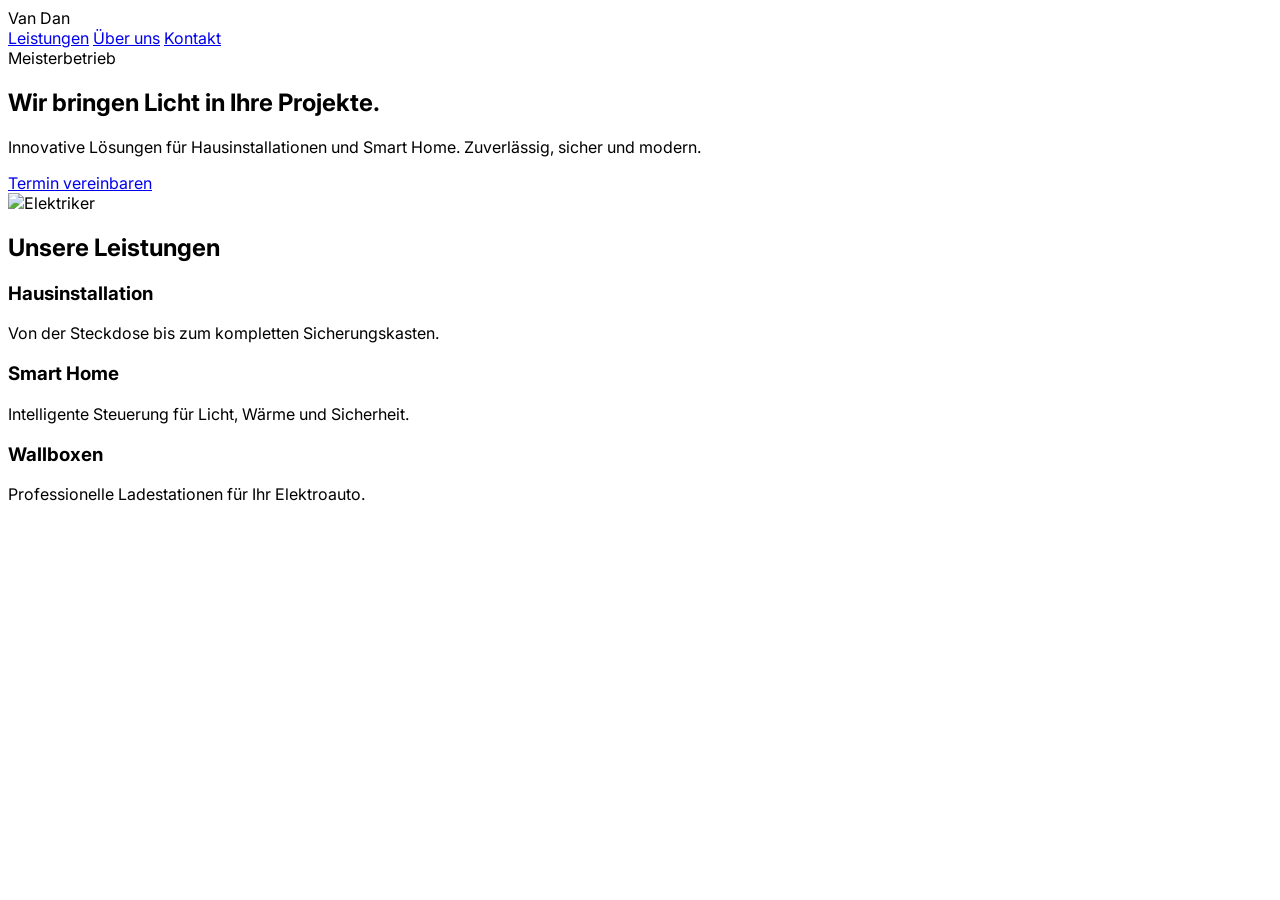
==== elektro/index.html @ a801750a "Create index.html" ====
<!DOCTYPE html>
<html lang="de" class="scroll-smooth">
<head>
    <meta charset="UTF-8">
    <meta name="viewport" content="width=device-width, initial-scale=1.0">
    <title>Elektrobetrieb Van Dan | Moderne Elektrotechnik</title>
    <script src="https://cdn.tailwindcss.com"></script>
    <script src="https://unpkg.com/lucide@latest"></script>
    <style>
        @import url('https://fonts.googleapis.com/css2?family=Inter:wght@300;400;600;700&display=swap');
        body { font-family: 'Inter', sans-serif; }
        .glass-effect { background: rgba(255, 255, 255, 0.8); backdrop-filter: blur(12px); -webkit-backdrop-filter: blur(12px); }
    </style>
</head>
<body class="bg-slate-50 text-slate-900 overflow-x-hidden">

    <!-- Navigation -->
    <nav class="fixed w-full z-50 glass-effect border-b border-slate-200 py-4">
        <div class="max-w-7xl mx-auto px-4 sm:px-6 lg:px-8 flex justify-between items-center">
            <div class="flex items-center gap-2">
                <div class="bg-blue-600 p-2 rounded-lg text-white">
                    <i data-lucide="zap" class="w-6 h-6"></i>
                </div>
                <span class="text-2xl font-bold tracking-tight">Van <span class="text-blue-600">Dan</span></span>
            </div>
            <div class="hidden md:flex space-x-8 items-center">
                <a href="#services" class="text-sm font-medium hover:text-blue-600">Leistungen</a>
                <a href="#about" class="text-sm font-medium hover:text-blue-600">Über uns</a>
                <a href="#contact" class="bg-blue-600 text-white px-5 py-2.5 rounded-full text-sm font-semibold hover:bg-blue-700 shadow-lg shadow-blue-200">Kontakt</a>
            </div>
        </div>
    </nav>

    <!-- Hero -->
    <section class="relative pt-32 pb-20 lg:pt-48 lg:pb-32">
        <div class="max-w-7xl mx-auto px-4 sm:px-6 lg:px-8">
            <div class="grid lg:grid-cols-2 gap-12 items-center">
                <div>
                    <span class="inline-block px-4 py-1.5 mb-6 text-sm font-semibold text-blue-600 bg-blue-50 rounded-full">Meisterbetrieb</span>
                    <h1 class="text-5xl lg:text-7xl font-bold leading-tight mb-6">Wir bringen Licht in Ihre Projekte.</h1>
                    <p class="text-lg text-slate-600 mb-10 max-w-lg">Innovative Lösungen für Hausinstallationen und Smart Home. Zuverlässig, sicher und modern.</p>
                    <div class="flex gap-4">
                        <a href="#contact" class="bg-slate-900 text-white px-8 py-4 rounded-2xl font-bold hover:bg-slate-800 transition-all">Termin vereinbaren</a>
                    </div>
                </div>
                <div class="relative bg-white p-4 rounded-3xl shadow-2xl transform rotate-3">
                    <img src="https://images.unsplash.com/photo-1621905251189-08b45d6a269e?auto=format&fit=crop&q=80&w=800" alt="Elektriker" class="rounded-2xl w-full">
                </div>
            </div>
        </div>
    </section>

    <!-- Services -->
    <section id="services" class="py-24 bg-white">
        <div class="max-w-7xl mx-auto px-4 sm:px-6 lg:px-8 text-center">
            <h2 class="text-3xl lg:text-5xl font-bold mb-16">Unsere Leistungen</h2>
            <div class="grid md:grid-cols-3 gap-8 text-left">
                <div class="p-8 rounded-3xl border border-slate-100 hover:shadow-xl transition-all">
                    <i data-lucide="home" class="text-blue-600 mb-4"></i>
                    <h3 class="text-xl font-bold mb-2">Hausinstallation</h3>
                    <p class="text-slate-500">Von der Steckdose bis zum kompletten Sicherungskasten.</p>
                </div>
                <div class="p-8 rounded-3xl border border-slate-100 hover:shadow-xl transition-all">
                    <i data-lucide="smartphone" class="text-blue-600 mb-4"></i>
                    <h3 class="text-xl font-bold mb-2">Smart Home</h3>
                    <p class="text-slate-500">Intelligente Steuerung für Licht, Wärme und Sicherheit.</p>
                </div>
                <div class="p-8 rounded-3xl border border-slate-100 hover:shadow-xl transition-all">
                    <i data-lucide="car" class="text-blue-600 mb-4"></i>
                    <h3 class="text-xl font-bold mb-2">Wallboxen</h3>
                    <p class="text-slate-500">Professionelle Ladestationen für Ihr Elektroauto.</p>
                </div>
            </div>
        </div>
    </section>

    <script>lucide.createIcons();</script>
</body>
</html>
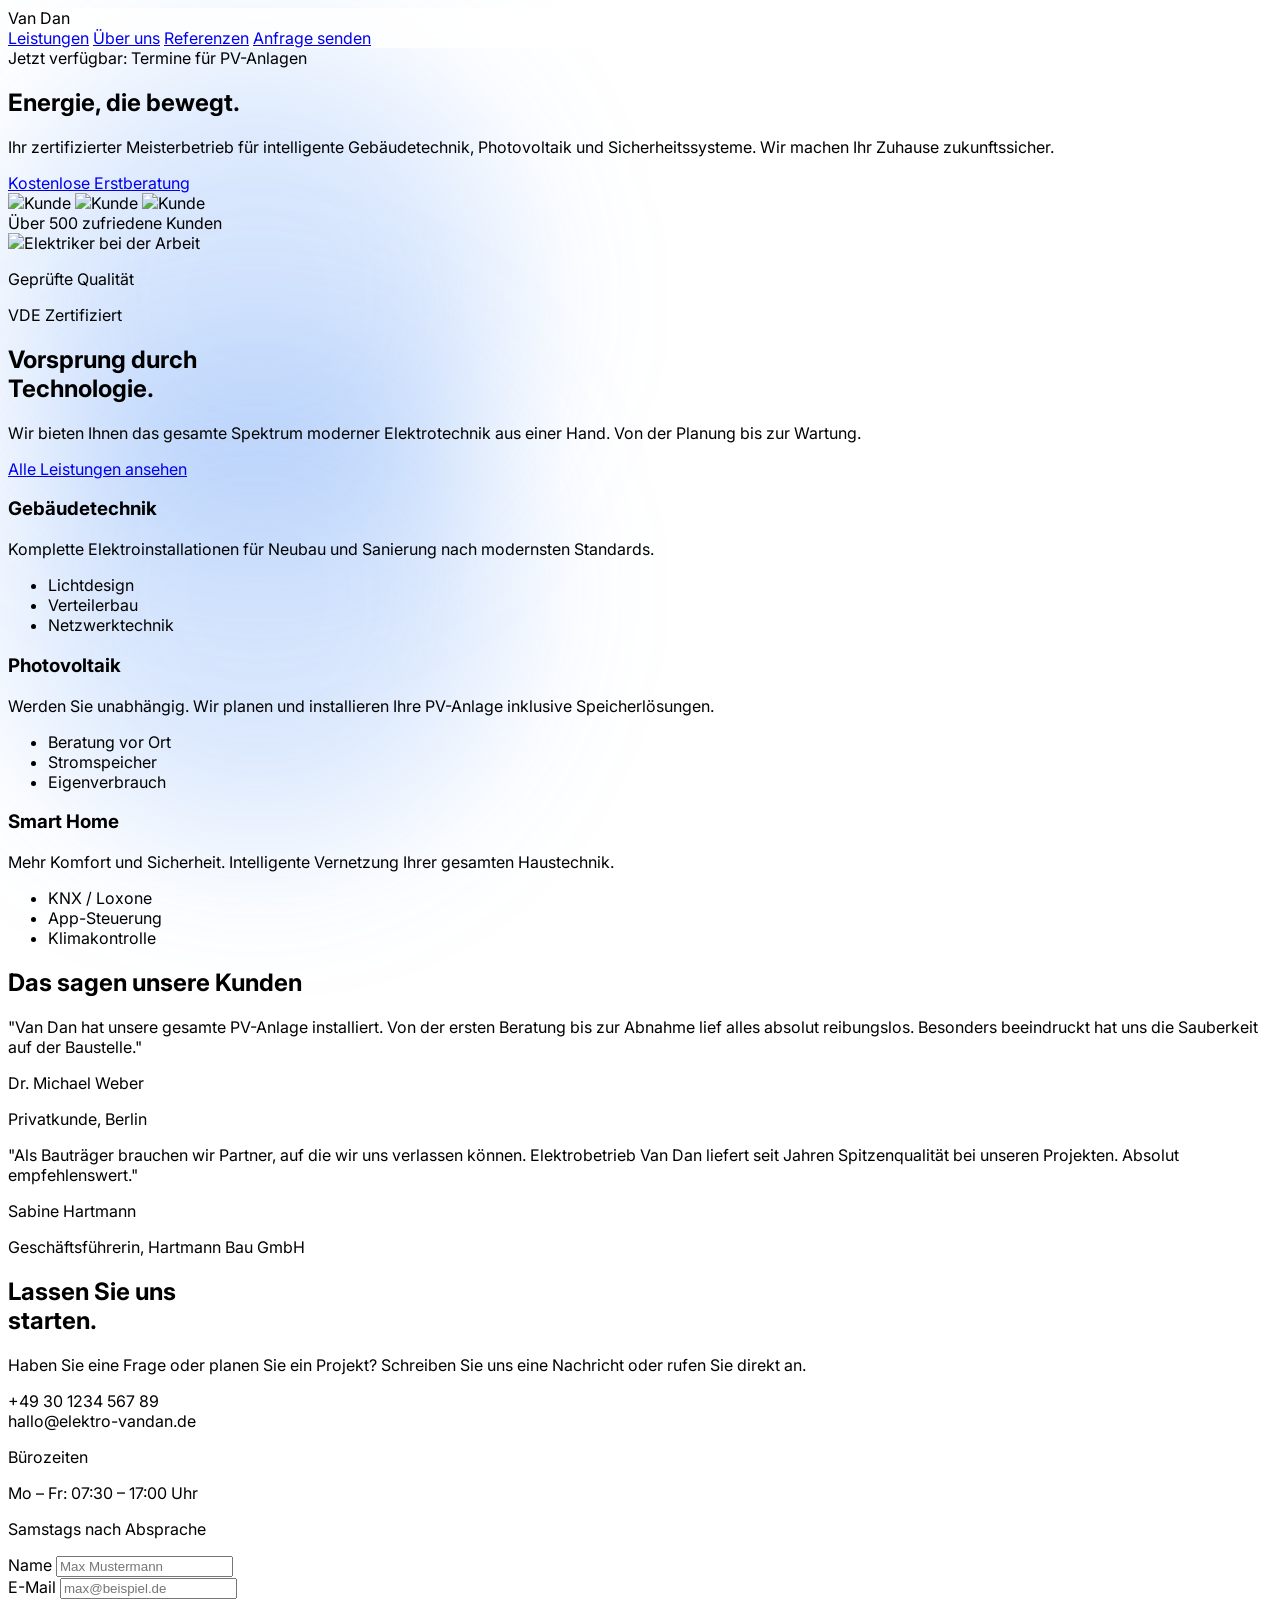
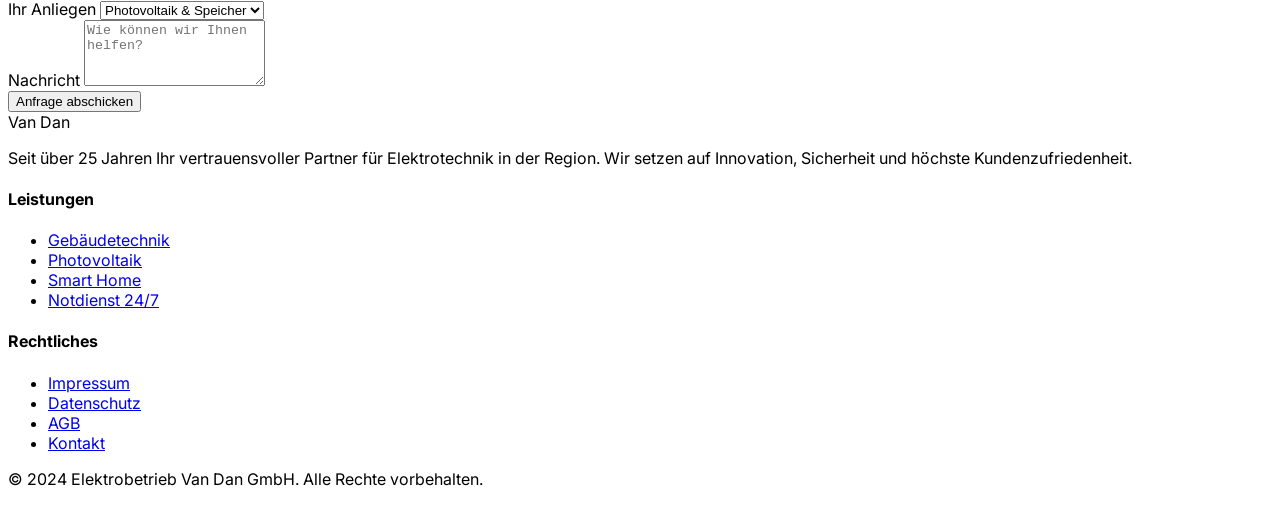
==== commit 9dff0b27: "Update index.html" ====
--- a/elektro/index.html
+++ b/elektro/index.html
@@ -3,13 +3,14 @@
 <head>
     <meta charset="UTF-8">
     <meta name="viewport" content="width=device-width, initial-scale=1.0">
-    <title>Elektrobetrieb Van Dan | Moderne Elektrotechnik</title>
+    <title>Elektrobetrieb Van Dan | Ihr Meisterbetrieb für moderne Elektrotechnik</title>
     <script src="https://cdn.tailwindcss.com"></script>
     <script src="https://unpkg.com/lucide@latest"></script>
     <style>
-        @import url('https://fonts.googleapis.com/css2?family=Inter:wght@300;400;600;700&display=swap');
+        @import url('https://fonts.googleapis.com/css2?family=Inter:wght@300;400;600;700;800&display=swap');
         body { font-family: 'Inter', sans-serif; }
         .glass-effect { background: rgba(255, 255, 255, 0.8); backdrop-filter: blur(12px); -webkit-backdrop-filter: blur(12px); }
+        .blob { position: absolute; width: 500px; height: 500px; background: rgba(59, 130, 246, 0.2); filter: blur(80px); border-radius: 50%; z-index: -1; }
     </style>
 </head>
 <body class="bg-slate-50 text-slate-900 overflow-x-hidden">
@@ -18,62 +19,311 @@
     <nav class="fixed w-full z-50 glass-effect border-b border-slate-200 py-4">
         <div class="max-w-7xl mx-auto px-4 sm:px-6 lg:px-8 flex justify-between items-center">
             <div class="flex items-center gap-2">
+                <a href="../index.html" class="mr-4 p-2 hover:bg-slate-100 rounded-full transition-colors text-slate-500" title="Zurück zum Portal">
+                    <i data-lucide="layout-grid" class="w-5 h-5"></i>
+                </a>
                 <div class="bg-blue-600 p-2 rounded-lg text-white">
                     <i data-lucide="zap" class="w-6 h-6"></i>
                 </div>
                 <span class="text-2xl font-bold tracking-tight">Van <span class="text-blue-600">Dan</span></span>
             </div>
-            <div class="hidden md:flex space-x-8 items-center">
-                <a href="#services" class="text-sm font-medium hover:text-blue-600">Leistungen</a>
-                <a href="#about" class="text-sm font-medium hover:text-blue-600">Über uns</a>
-                <a href="#contact" class="bg-blue-600 text-white px-5 py-2.5 rounded-full text-sm font-semibold hover:bg-blue-700 shadow-lg shadow-blue-200">Kontakt</a>
+            <div class="hidden md:flex space-x-8 items-center text-sm font-semibold uppercase tracking-wider">
+                <a href="#services" class="hover:text-blue-600 transition-colors">Leistungen</a>
+                <a href="#about" class="hover:text-blue-600 transition-colors">Über uns</a>
+                <a href="#testimonials" class="hover:text-blue-600 transition-colors">Referenzen</a>
+                <a href="#contact" class="bg-blue-600 text-white px-6 py-3 rounded-full hover:bg-blue-700 shadow-lg shadow-blue-200 transition-all">Anfrage senden</a>
             </div>
         </div>
     </nav>
 
-    <!-- Hero -->
-    <section class="relative pt-32 pb-20 lg:pt-48 lg:pb-32">
-        <div class="max-w-7xl mx-auto px-4 sm:px-6 lg:px-8">
-            <div class="grid lg:grid-cols-2 gap-12 items-center">
+    <!-- Hero Section -->
+    <section class="relative pt-32 pb-20 lg:pt-56 lg:pb-40">
+        <div class="blob -top-20 -left-20"></div>
+        <div class="max-w-7xl mx-auto px-4 sm:px-6 lg:px-8">
+            <div class="grid lg:grid-cols-2 gap-16 items-center">
+                <div class="z-10">
+                    <div class="inline-flex items-center gap-2 px-4 py-2 rounded-full bg-blue-50 text-blue-700 text-sm font-bold mb-8">
+                        <span class="relative flex h-2 w-2">
+                            <span class="animate-ping absolute inline-flex h-full w-full rounded-full bg-blue-400 opacity-75"></span>
+                            <span class="relative inline-flex rounded-full h-2 w-2 bg-blue-600"></span>
+                        </span>
+                        Jetzt verfügbar: Termine für PV-Anlagen
+                    </div>
+                    <h1 class="text-6xl lg:text-8xl font-extrabold leading-[1.1] mb-8 tracking-tighter">
+                        Energie, die <span class="text-blue-600">bewegt.</span>
+                    </h1>
+                    <p class="text-xl text-slate-600 mb-12 max-w-lg leading-relaxed">
+                        Ihr zertifizierter Meisterbetrieb für intelligente Gebäudetechnik, Photovoltaik und Sicherheitssysteme. Wir machen Ihr Zuhause zukunftssicher.
+                    </p>
+                    <div class="flex flex-wrap gap-5">
+                        <a href="#contact" class="bg-slate-900 text-white px-10 py-5 rounded-2xl font-bold hover:bg-slate-800 transition-all flex items-center gap-2">
+                            Kostenlose Erstberatung <i data-lucide="arrow-right" class="w-5 h-5"></i>
+                        </a>
+                        <div class="flex items-center gap-4 px-4">
+                            <div class="flex -space-x-3">
+                                <img src="https://i.pravatar.cc/100?u=1" class="w-10 h-10 rounded-full border-2 border-white" alt="Kunde">
+                                <img src="https://i.pravatar.cc/100?u=2" class="w-10 h-10 rounded-full border-2 border-white" alt="Kunde">
+                                <img src="https://i.pravatar.cc/100?u=3" class="w-10 h-10 rounded-full border-2 border-white" alt="Kunde">
+                            </div>
+                            <span class="text-sm font-medium text-slate-500">Über 500 zufriedene Kunden</span>
+                        </div>
+                    </div>
+                </div>
+                <div class="relative">
+                    <div class="relative bg-white p-5 rounded-[2.5rem] shadow-2xl z-20">
+                        <img src="https://images.unsplash.com/photo-1621905251189-08b45d6a269e?auto=format&fit=crop&q=80&w=1000" alt="Elektriker bei der Arbeit" class="rounded-[1.5rem] w-full object-cover aspect-[4/5]">
+                        <div class="absolute -bottom-8 -left-8 bg-white p-6 rounded-3xl shadow-xl flex items-center gap-4 border border-slate-100">
+                            <div class="w-12 h-12 bg-green-100 text-green-600 rounded-full flex items-center justify-center">
+                                <i data-lucide="shield-check"></i>
+                            </div>
+                            <div>
+                                <p class="text-xs text-slate-400 font-bold uppercase tracking-wider">Geprüfte Qualität</p>
+                                <p class="font-bold">VDE Zertifiziert</p>
+                            </div>
+                        </div>
+                    </div>
+                    <div class="blob -bottom-20 -right-20 bg-blue-200 opacity-40"></div>
+                </div>
+            </div>
+        </div>
+    </section>
+
+    <!-- Services -->
+    <section id="services" class="py-32 bg-white">
+        <div class="max-w-7xl mx-auto px-4 sm:px-6 lg:px-8">
+            <div class="flex flex-col md:flex-row justify-between items-end mb-20 gap-8">
+                <div class="max-w-2xl">
+                    <h2 class="text-4xl lg:text-6xl font-black mb-6 tracking-tight">Vorsprung durch <br><span class="text-blue-600">Technologie.</span></h2>
+                    <p class="text-lg text-slate-500 leading-relaxed">Wir bieten Ihnen das gesamte Spektrum moderner Elektrotechnik aus einer Hand. Von der Planung bis zur Wartung.</p>
+                </div>
+                <a href="#contact" class="text-blue-600 font-bold flex items-center gap-2 group">
+                    Alle Leistungen ansehen <i data-lucide="chevron-right" class="group-hover:translate-x-1 transition-transform"></i>
+                </a>
+            </div>
+            
+            <div class="grid md:grid-cols-3 gap-8">
+                <div class="group p-10 rounded-[2.5rem] bg-slate-50 border border-slate-100 hover:bg-blue-600 hover:text-white transition-all duration-500">
+                    <div class="w-16 h-16 bg-blue-100 text-blue-600 rounded-2xl flex items-center justify-center mb-8 group-hover:bg-blue-500 group-hover:text-white transition-colors">
+                        <i data-lucide="home" class="w-8 h-8"></i>
+                    </div>
+                    <h3 class="text-2xl font-bold mb-4 tracking-tight">Gebäudetechnik</h3>
+                    <p class="text-slate-500 group-hover:text-blue-50 mb-8 leading-relaxed">Komplette Elektroinstallationen für Neubau und Sanierung nach modernsten Standards.</p>
+                    <ul class="space-y-3 text-sm font-semibold opacity-70">
+                        <li class="flex items-center gap-2"><i data-lucide="check" class="w-4 h-4"></i> Lichtdesign</li>
+                        <li class="flex items-center gap-2"><i data-lucide="check" class="w-4 h-4"></i> Verteilerbau</li>
+                        <li class="flex items-center gap-2"><i data-lucide="check" class="w-4 h-4"></i> Netzwerktechnik</li>
+                    </ul>
+                </div>
+
+                <div class="group p-10 rounded-[2.5rem] bg-slate-50 border border-slate-100 hover:bg-blue-600 hover:text-white transition-all duration-500">
+                    <div class="w-16 h-16 bg-blue-100 text-blue-600 rounded-2xl flex items-center justify-center mb-8 group-hover:bg-blue-500 group-hover:text-white transition-colors">
+                        <i data-lucide="sun" class="w-8 h-8"></i>
+                    </div>
+                    <h3 class="text-2xl font-bold mb-4 tracking-tight">Photovoltaik</h3>
+                    <p class="text-slate-500 group-hover:text-blue-50 mb-8 leading-relaxed">Werden Sie unabhängig. Wir planen und installieren Ihre PV-Anlage inklusive Speicherlösungen.</p>
+                    <ul class="space-y-3 text-sm font-semibold opacity-70">
+                        <li class="flex items-center gap-2"><i data-lucide="check" class="w-4 h-4"></i> Beratung vor Ort</li>
+                        <li class="flex items-center gap-2"><i data-lucide="check" class="w-4 h-4"></i> Stromspeicher</li>
+                        <li class="flex items-center gap-2"><i data-lucide="check" class="w-4 h-4"></i> Eigenverbrauch</li>
+                    </ul>
+                </div>
+
+                <div class="group p-10 rounded-[2.5rem] bg-slate-50 border border-slate-100 hover:bg-blue-600 hover:text-white transition-all duration-500">
+                    <div class="w-16 h-16 bg-blue-100 text-blue-600 rounded-2xl flex items-center justify-center mb-8 group-hover:bg-blue-500 group-hover:text-white transition-colors">
+                        <i data-lucide="cpu" class="w-8 h-8"></i>
+                    </div>
+                    <h3 class="text-2xl font-bold mb-4 tracking-tight">Smart Home</h3>
+                    <p class="text-slate-500 group-hover:text-blue-50 mb-8 leading-relaxed">Mehr Komfort und Sicherheit. Intelligente Vernetzung Ihrer gesamten Haustechnik.</p>
+                    <ul class="space-y-3 text-sm font-semibold opacity-70">
+                        <li class="flex items-center gap-2"><i data-lucide="check" class="w-4 h-4"></i> KNX / Loxone</li>
+                        <li class="flex items-center gap-2"><i data-lucide="check" class="w-4 h-4"></i> App-Steuerung</li>
+                        <li class="flex items-center gap-2"><i data-lucide="check" class="w-4 h-4"></i> Klimakontrolle</li>
+                    </ul>
+                </div>
+            </div>
+        </div>
+    </section>
+
+    <!-- Testimonials -->
+    <section id="testimonials" class="py-32 bg-slate-900 text-white">
+        <div class="max-w-7xl mx-auto px-4 sm:px-6 lg:px-8">
+            <div class="text-center mb-20">
+                <h2 class="text-4xl lg:text-5xl font-black mb-6">Das sagen unsere Kunden</h2>
+                <div class="w-24 h-1.5 bg-blue-600 mx-auto rounded-full"></div>
+            </div>
+            
+            <div class="grid md:grid-cols-2 gap-12">
+                <div class="bg-slate-800 p-12 rounded-[3rem] relative">
+                    <i data-lucide="quote" class="absolute top-8 right-12 w-16 h-16 text-slate-700"></i>
+                    <div class="flex gap-1 text-yellow-400 mb-6">
+                        <i data-lucide="star" class="fill-current w-5 h-5"></i>
+                        <i data-lucide="star" class="fill-current w-5 h-5"></i>
+                        <i data-lucide="star" class="fill-current w-5 h-5"></i>
+                        <i data-lucide="star" class="fill-current w-5 h-5"></i>
+                        <i data-lucide="star" class="fill-current w-5 h-5"></i>
+                    </div>
+                    <p class="text-xl italic text-slate-300 mb-10 leading-relaxed">
+                        "Van Dan hat unsere gesamte PV-Anlage installiert. Von der ersten Beratung bis zur Abnahme lief alles absolut reibungslos. Besonders beeindruckt hat uns die Sauberkeit auf der Baustelle."
+                    </p>
+                    <div class="flex items-center gap-4">
+                        <div class="w-14 h-14 bg-slate-600 rounded-full"></div>
+                        <div>
+                            <p class="font-bold text-lg">Dr. Michael Weber</p>
+                            <p class="text-slate-500 text-sm">Privatkunde, Berlin</p>
+                        </div>
+                    </div>
+                </div>
+
+                <div class="bg-slate-800 p-12 rounded-[3rem] relative">
+                    <i data-lucide="quote" class="absolute top-8 right-12 w-16 h-16 text-slate-700"></i>
+                    <div class="flex gap-1 text-yellow-400 mb-6">
+                        <i data-lucide="star" class="fill-current w-5 h-5"></i>
+                        <i data-lucide="star" class="fill-current w-5 h-5"></i>
+                        <i data-lucide="star" class="fill-current w-5 h-5"></i>
+                        <i data-lucide="star" class="fill-current w-5 h-5"></i>
+                        <i data-lucide="star" class="fill-current w-5 h-5"></i>
+                    </div>
+                    <p class="text-xl italic text-slate-300 mb-10 leading-relaxed">
+                        "Als Bauträger brauchen wir Partner, auf die wir uns verlassen können. Elektrobetrieb Van Dan liefert seit Jahren Spitzenqualität bei unseren Projekten. Absolut empfehlenswert."
+                    </p>
+                    <div class="flex items-center gap-4">
+                        <div class="w-14 h-14 bg-slate-600 rounded-full"></div>
+                        <div>
+                            <p class="font-bold text-lg">Sabine Hartmann</p>
+                            <p class="text-slate-500 text-sm">Geschäftsführerin, Hartmann Bau GmbH</p>
+                        </div>
+                    </div>
+                </div>
+            </div>
+        </div>
+    </section>
+
+    <!-- Contact Section -->
+    <section id="contact" class="py-32 bg-slate-50">
+        <div class="max-w-7xl mx-auto px-4 sm:px-6 lg:px-8">
+            <div class="bg-white rounded-[4rem] shadow-2xl overflow-hidden grid lg:grid-cols-5 border border-slate-100">
+                <div class="lg:col-span-2 bg-blue-600 p-16 text-white flex flex-col justify-between">
+                    <div>
+                        <h2 class="text-4xl font-black mb-6">Lassen Sie uns <br>starten.</h2>
+                        <p class="text-blue-100 mb-12 text-lg">Haben Sie eine Frage oder planen Sie ein Projekt? Schreiben Sie uns eine Nachricht oder rufen Sie direkt an.</p>
+                        
+                        <div class="space-y-8">
+                            <div class="flex items-center gap-6">
+                                <div class="w-12 h-12 bg-blue-500 rounded-2xl flex items-center justify-center">
+                                    <i data-lucide="phone" class="w-6 h-6"></i>
+                                </div>
+                                <span class="text-xl font-bold">+49 30 1234 567 89</span>
+                            </div>
+                            <div class="flex items-center gap-6">
+                                <div class="w-12 h-12 bg-blue-500 rounded-2xl flex items-center justify-center">
+                                    <i data-lucide="mail" class="w-6 h-6"></i>
+                                </div>
+                                <span class="text-xl font-bold">hallo@elektro-vandan.de</span>
+                            </div>
+                        </div>
+                    </div>
+                    
+                    <div class="pt-12 border-t border-blue-500">
+                        <p class="text-sm font-bold uppercase tracking-widest opacity-60 mb-4 text-blue-200">Bürozeiten</p>
+                        <p class="font-bold">Mo – Fr: 07:30 – 17:00 Uhr</p>
+                        <p class="text-sm opacity-60">Samstags nach Absprache</p>
+                    </div>
+                </div>
+                
+                <div class="lg:col-span-3 p-16">
+                    <form class="grid md:grid-cols-2 gap-8">
+                        <div class="space-y-3">
+                            <label class="text-sm font-black text-slate-400 uppercase tracking-widest">Name</label>
+                            <input type="text" placeholder="Max Mustermann" class="w-full bg-slate-50 border-none px-6 py-4 rounded-2xl focus:ring-2 focus:ring-blue-600 transition-all outline-none">
+                        </div>
+                        <div class="space-y-3">
+                            <label class="text-sm font-black text-slate-400 uppercase tracking-widest">E-Mail</label>
+                            <input type="email" placeholder="max@beispiel.de" class="w-full bg-slate-50 border-none px-6 py-4 rounded-2xl focus:ring-2 focus:ring-blue-600 transition-all outline-none">
+                        </div>
+                        <div class="md:col-span-2 space-y-3">
+                            <label class="text-sm font-black text-slate-400 uppercase tracking-widest">Ihr Anliegen</label>
+                            <select class="w-full bg-slate-50 border-none px-6 py-4 rounded-2xl focus:ring-2 focus:ring-blue-600 transition-all outline-none">
+                                <option>Photovoltaik & Speicher</option>
+                                <option>Hausinstallation</option>
+                                <option>Smart Home Planung</option>
+                                <option>Reparatur & Wartung</option>
+                                <option>Sonstiges</option>
+                            </select>
+                        </div>
+                        <div class="md:col-span-2 space-y-3">
+                            <label class="text-sm font-black text-slate-400 uppercase tracking-widest">Nachricht</label>
+                            <textarea rows="4" placeholder="Wie können wir Ihnen helfen?" class="w-full bg-slate-50 border-none px-6 py-6 rounded-3xl focus:ring-2 focus:ring-blue-600 transition-all outline-none"></textarea>
+                        </div>
+                        <div class="md:col-span-2">
+                            <button type="submit" class="w-full bg-blue-600 text-white py-5 rounded-2xl font-black text-xl hover:bg-blue-700 shadow-xl shadow-blue-100 transition-all">
+                                Anfrage abschicken
+                            </button>
+                        </div>
+                    </form>
+                </div>
+            </div>
+        </div>
+    </section>
+
+    <!-- Footer -->
+    <footer class="bg-slate-900 text-white py-20">
+        <div class="max-w-7xl mx-auto px-4 sm:px-6 lg:px-8">
+            <div class="grid md:grid-cols-4 gap-12 mb-16">
+                <div class="col-span-2">
+                    <div class="flex items-center gap-2 mb-8">
+                        <div class="bg-blue-600 p-2 rounded-lg text-white">
+                            <i data-lucide="zap" class="w-6 h-6"></i>
+                        </div>
+                        <span class="text-3xl font-black tracking-tight">Van <span class="text-blue-600">Dan</span></span>
+                    </div>
+                    <p class="text-slate-400 max-w-sm leading-relaxed">
+                        Seit über 25 Jahren Ihr vertrauensvoller Partner für Elektrotechnik in der Region. Wir setzen auf Innovation, Sicherheit und höchste Kundenzufriedenheit.
+                    </p>
+                </div>
                 <div>
-                    <span class="inline-block px-4 py-1.5 mb-6 text-sm font-semibold text-blue-600 bg-blue-50 rounded-full">Meisterbetrieb</span>
-                    <h1 class="text-5xl lg:text-7xl font-bold leading-tight mb-6">Wir bringen Licht in Ihre Projekte.</h1>
-                    <p class="text-lg text-slate-600 mb-10 max-w-lg">Innovative Lösungen für Hausinstallationen und Smart Home. Zuverlässig, sicher und modern.</p>
-                    <div class="flex gap-4">
-                        <a href="#contact" class="bg-slate-900 text-white px-8 py-4 rounded-2xl font-bold hover:bg-slate-800 transition-all">Termin vereinbaren</a>
-                    </div>
-                </div>
-                <div class="relative bg-white p-4 rounded-3xl shadow-2xl transform rotate-3">
-                    <img src="https://images.unsplash.com/photo-1621905251189-08b45d6a269e?auto=format&fit=crop&q=80&w=800" alt="Elektriker" class="rounded-2xl w-full">
-                </div>
-            </div>
-        </div>
-    </section>
-
-    <!-- Services -->
-    <section id="services" class="py-24 bg-white">
-        <div class="max-w-7xl mx-auto px-4 sm:px-6 lg:px-8 text-center">
-            <h2 class="text-3xl lg:text-5xl font-bold mb-16">Unsere Leistungen</h2>
-            <div class="grid md:grid-cols-3 gap-8 text-left">
-                <div class="p-8 rounded-3xl border border-slate-100 hover:shadow-xl transition-all">
-                    <i data-lucide="home" class="text-blue-600 mb-4"></i>
-                    <h3 class="text-xl font-bold mb-2">Hausinstallation</h3>
-                    <p class="text-slate-500">Von der Steckdose bis zum kompletten Sicherungskasten.</p>
-                </div>
-                <div class="p-8 rounded-3xl border border-slate-100 hover:shadow-xl transition-all">
-                    <i data-lucide="smartphone" class="text-blue-600 mb-4"></i>
-                    <h3 class="text-xl font-bold mb-2">Smart Home</h3>
-                    <p class="text-slate-500">Intelligente Steuerung für Licht, Wärme und Sicherheit.</p>
-                </div>
-                <div class="p-8 rounded-3xl border border-slate-100 hover:shadow-xl transition-all">
-                    <i data-lucide="car" class="text-blue-600 mb-4"></i>
-                    <h3 class="text-xl font-bold mb-2">Wallboxen</h3>
-                    <p class="text-slate-500">Professionelle Ladestationen für Ihr Elektroauto.</p>
-                </div>
-            </div>
-        </div>
-    </section>
-
-    <script>lucide.createIcons();</script>
+                    <h4 class="font-bold text-lg mb-8 tracking-tight">Leistungen</h4>
+                    <ul class="space-y-4 text-slate-400 font-medium text-sm">
+                        <li><a href="#" class="hover:text-blue-500 transition-colors">Gebäudetechnik</a></li>
+                        <li><a href="#" class="hover:text-blue-500 transition-colors">Photovoltaik</a></li>
+                        <li><a href="#" class="hover:text-blue-500 transition-colors">Smart Home</a></li>
+                        <li><a href="#" class="hover:text-blue-500 transition-colors">Notdienst 24/7</a></li>
+                    </ul>
+                </div>
+                <div>
+                    <h4 class="font-bold text-lg mb-8 tracking-tight">Rechtliches</h4>
+                    <ul class="space-y-4 text-slate-400 font-medium text-sm">
+                        <li><a href="#" class="hover:text-blue-500 transition-colors">Impressum</a></li>
+                        <li><a href="#" class="hover:text-blue-500 transition-colors">Datenschutz</a></li>
+                        <li><a href="#" class="hover:text-blue-500 transition-colors">AGB</a></li>
+                        <li><a href="#" class="hover:text-blue-500 transition-colors">Kontakt</a></li>
+                    </ul>
+                </div>
+            </div>
+            <div class="pt-12 border-t border-slate-800 flex flex-col md:flex-row justify-between items-center gap-8 text-slate-500 text-sm">
+                <p>&copy; 2024 Elektrobetrieb Van Dan GmbH. Alle Rechte vorbehalten.</p>
+                <div class="flex gap-6">
+                    <a href="#" class="hover:text-white transition-colors"><i data-lucide="instagram"></i></a>
+                    <a href="#" class="hover:text-white transition-colors"><i data-lucide="facebook"></i></a>
+                    <a href="#" class="hover:text-white transition-colors"><i data-lucide="linkedin"></i></a>
+                </div>
+            </div>
+        </div>
+    </footer>
+
+    <script>
+        lucide.createIcons();
+        
+        // Navigation Scroll Effect
+        window.addEventListener('scroll', () => {
+            const nav = document.querySelector('nav');
+            if (window.scrollY > 20) {
+                nav.classList.add('shadow-xl', 'py-3');
+                nav.classList.remove('py-4');
+            } else {
+                nav.classList.remove('shadow-xl', 'py-3');
+                nav.classList.add('py-4');
+            }
+        });
+    </script>
 </body>
 </html>
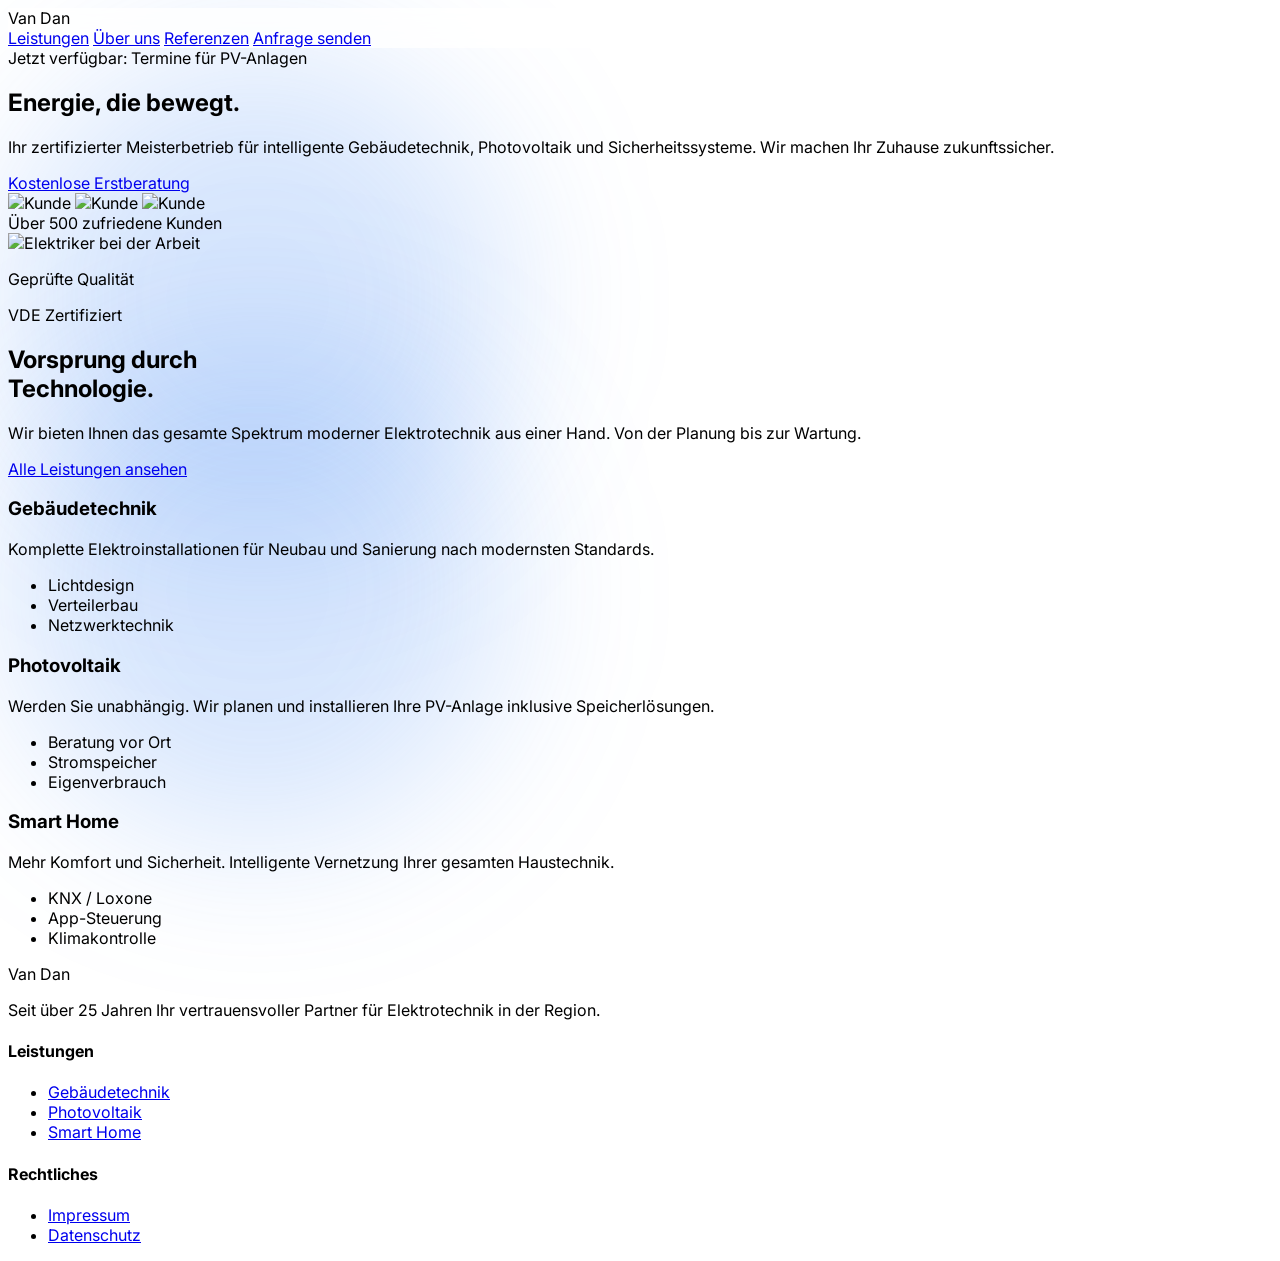
==== commit e0809f3e: "Update index.html" ====
--- a/elektro/index.html
+++ b/elektro/index.html
@@ -25,9 +25,9 @@
                 <div class="bg-blue-600 p-2 rounded-lg text-white">
                     <i data-lucide="zap" class="w-6 h-6"></i>
                 </div>
-                <span class="text-2xl font-bold tracking-tight">Van <span class="text-blue-600">Dan</span></span>
-            </div>
-            <div class="hidden md:flex space-x-8 items-center text-sm font-semibold uppercase tracking-wider">
+                <span class="text-2xl font-bold tracking-tight text-slate-800">Van <span class="text-blue-600">Dan</span></span>
+            </div>
+            <div class="hidden md:flex space-x-8 items-center text-sm font-semibold uppercase tracking-wider text-slate-600">
                 <a href="#services" class="hover:text-blue-600 transition-colors">Leistungen</a>
                 <a href="#about" class="hover:text-blue-600 transition-colors">Über uns</a>
                 <a href="#testimonials" class="hover:text-blue-600 transition-colors">Referenzen</a>
@@ -49,14 +49,14 @@
                         </span>
                         Jetzt verfügbar: Termine für PV-Anlagen
                     </div>
-                    <h1 class="text-6xl lg:text-8xl font-extrabold leading-[1.1] mb-8 tracking-tighter">
+                    <h1 class="text-6xl lg:text-8xl font-extrabold leading-[1.1] mb-8 tracking-tighter text-slate-900">
                         Energie, die <span class="text-blue-600">bewegt.</span>
                     </h1>
                     <p class="text-xl text-slate-600 mb-12 max-w-lg leading-relaxed">
                         Ihr zertifizierter Meisterbetrieb für intelligente Gebäudetechnik, Photovoltaik und Sicherheitssysteme. Wir machen Ihr Zuhause zukunftssicher.
                     </p>
                     <div class="flex flex-wrap gap-5">
-                        <a href="#contact" class="bg-slate-900 text-white px-10 py-5 rounded-2xl font-bold hover:bg-slate-800 transition-all flex items-center gap-2">
+                        <a href="#contact" class="bg-slate-900 text-white px-10 py-5 rounded-2xl font-bold hover:bg-slate-800 transition-all flex items-center gap-2 shadow-xl shadow-slate-200">
                             Kostenlose Erstberatung <i data-lucide="arrow-right" class="w-5 h-5"></i>
                         </a>
                         <div class="flex items-center gap-4 px-4">
@@ -78,7 +78,7 @@
                             </div>
                             <div>
                                 <p class="text-xs text-slate-400 font-bold uppercase tracking-wider">Geprüfte Qualität</p>
-                                <p class="font-bold">VDE Zertifiziert</p>
+                                <p class="font-bold text-slate-900">VDE Zertifiziert</p>
                             </div>
                         </div>
                     </div>
@@ -88,10 +88,10 @@
         </div>
     </section>
 
-    <!-- Services -->
+    <!-- Leistungen -->
     <section id="services" class="py-32 bg-white">
         <div class="max-w-7xl mx-auto px-4 sm:px-6 lg:px-8">
-            <div class="flex flex-col md:flex-row justify-between items-end mb-20 gap-8">
+            <div class="flex flex-col md:flex-row justify-between items-end mb-20 gap-8 text-slate-900">
                 <div class="max-w-2xl">
                     <h2 class="text-4xl lg:text-6xl font-black mb-6 tracking-tight">Vorsprung durch <br><span class="text-blue-600">Technologie.</span></h2>
                     <p class="text-lg text-slate-500 leading-relaxed">Wir bieten Ihnen das gesamte Spektrum moderner Elektrotechnik aus einer Hand. Von der Planung bis zur Wartung.</p>
@@ -144,167 +144,35 @@
         </div>
     </section>
 
-    <!-- Testimonials -->
-    <section id="testimonials" class="py-32 bg-slate-900 text-white">
-        <div class="max-w-7xl mx-auto px-4 sm:px-6 lg:px-8">
-            <div class="text-center mb-20">
-                <h2 class="text-4xl lg:text-5xl font-black mb-6">Das sagen unsere Kunden</h2>
-                <div class="w-24 h-1.5 bg-blue-600 mx-auto rounded-full"></div>
-            </div>
-            
-            <div class="grid md:grid-cols-2 gap-12">
-                <div class="bg-slate-800 p-12 rounded-[3rem] relative">
-                    <i data-lucide="quote" class="absolute top-8 right-12 w-16 h-16 text-slate-700"></i>
-                    <div class="flex gap-1 text-yellow-400 mb-6">
-                        <i data-lucide="star" class="fill-current w-5 h-5"></i>
-                        <i data-lucide="star" class="fill-current w-5 h-5"></i>
-                        <i data-lucide="star" class="fill-current w-5 h-5"></i>
-                        <i data-lucide="star" class="fill-current w-5 h-5"></i>
-                        <i data-lucide="star" class="fill-current w-5 h-5"></i>
-                    </div>
-                    <p class="text-xl italic text-slate-300 mb-10 leading-relaxed">
-                        "Van Dan hat unsere gesamte PV-Anlage installiert. Von der ersten Beratung bis zur Abnahme lief alles absolut reibungslos. Besonders beeindruckt hat uns die Sauberkeit auf der Baustelle."
-                    </p>
-                    <div class="flex items-center gap-4">
-                        <div class="w-14 h-14 bg-slate-600 rounded-full"></div>
-                        <div>
-                            <p class="font-bold text-lg">Dr. Michael Weber</p>
-                            <p class="text-slate-500 text-sm">Privatkunde, Berlin</p>
-                        </div>
-                    </div>
-                </div>
-
-                <div class="bg-slate-800 p-12 rounded-[3rem] relative">
-                    <i data-lucide="quote" class="absolute top-8 right-12 w-16 h-16 text-slate-700"></i>
-                    <div class="flex gap-1 text-yellow-400 mb-6">
-                        <i data-lucide="star" class="fill-current w-5 h-5"></i>
-                        <i data-lucide="star" class="fill-current w-5 h-5"></i>
-                        <i data-lucide="star" class="fill-current w-5 h-5"></i>
-                        <i data-lucide="star" class="fill-current w-5 h-5"></i>
-                        <i data-lucide="star" class="fill-current w-5 h-5"></i>
-                    </div>
-                    <p class="text-xl italic text-slate-300 mb-10 leading-relaxed">
-                        "Als Bauträger brauchen wir Partner, auf die wir uns verlassen können. Elektrobetrieb Van Dan liefert seit Jahren Spitzenqualität bei unseren Projekten. Absolut empfehlenswert."
-                    </p>
-                    <div class="flex items-center gap-4">
-                        <div class="w-14 h-14 bg-slate-600 rounded-full"></div>
-                        <div>
-                            <p class="font-bold text-lg">Sabine Hartmann</p>
-                            <p class="text-slate-500 text-sm">Geschäftsführerin, Hartmann Bau GmbH</p>
-                        </div>
-                    </div>
-                </div>
-            </div>
-        </div>
-    </section>
-
-    <!-- Contact Section -->
-    <section id="contact" class="py-32 bg-slate-50">
-        <div class="max-w-7xl mx-auto px-4 sm:px-6 lg:px-8">
-            <div class="bg-white rounded-[4rem] shadow-2xl overflow-hidden grid lg:grid-cols-5 border border-slate-100">
-                <div class="lg:col-span-2 bg-blue-600 p-16 text-white flex flex-col justify-between">
-                    <div>
-                        <h2 class="text-4xl font-black mb-6">Lassen Sie uns <br>starten.</h2>
-                        <p class="text-blue-100 mb-12 text-lg">Haben Sie eine Frage oder planen Sie ein Projekt? Schreiben Sie uns eine Nachricht oder rufen Sie direkt an.</p>
-                        
-                        <div class="space-y-8">
-                            <div class="flex items-center gap-6">
-                                <div class="w-12 h-12 bg-blue-500 rounded-2xl flex items-center justify-center">
-                                    <i data-lucide="phone" class="w-6 h-6"></i>
-                                </div>
-                                <span class="text-xl font-bold">+49 30 1234 567 89</span>
-                            </div>
-                            <div class="flex items-center gap-6">
-                                <div class="w-12 h-12 bg-blue-500 rounded-2xl flex items-center justify-center">
-                                    <i data-lucide="mail" class="w-6 h-6"></i>
-                                </div>
-                                <span class="text-xl font-bold">hallo@elektro-vandan.de</span>
-                            </div>
-                        </div>
-                    </div>
-                    
-                    <div class="pt-12 border-t border-blue-500">
-                        <p class="text-sm font-bold uppercase tracking-widest opacity-60 mb-4 text-blue-200">Bürozeiten</p>
-                        <p class="font-bold">Mo – Fr: 07:30 – 17:00 Uhr</p>
-                        <p class="text-sm opacity-60">Samstags nach Absprache</p>
-                    </div>
-                </div>
-                
-                <div class="lg:col-span-3 p-16">
-                    <form class="grid md:grid-cols-2 gap-8">
-                        <div class="space-y-3">
-                            <label class="text-sm font-black text-slate-400 uppercase tracking-widest">Name</label>
-                            <input type="text" placeholder="Max Mustermann" class="w-full bg-slate-50 border-none px-6 py-4 rounded-2xl focus:ring-2 focus:ring-blue-600 transition-all outline-none">
-                        </div>
-                        <div class="space-y-3">
-                            <label class="text-sm font-black text-slate-400 uppercase tracking-widest">E-Mail</label>
-                            <input type="email" placeholder="max@beispiel.de" class="w-full bg-slate-50 border-none px-6 py-4 rounded-2xl focus:ring-2 focus:ring-blue-600 transition-all outline-none">
-                        </div>
-                        <div class="md:col-span-2 space-y-3">
-                            <label class="text-sm font-black text-slate-400 uppercase tracking-widest">Ihr Anliegen</label>
-                            <select class="w-full bg-slate-50 border-none px-6 py-4 rounded-2xl focus:ring-2 focus:ring-blue-600 transition-all outline-none">
-                                <option>Photovoltaik & Speicher</option>
-                                <option>Hausinstallation</option>
-                                <option>Smart Home Planung</option>
-                                <option>Reparatur & Wartung</option>
-                                <option>Sonstiges</option>
-                            </select>
-                        </div>
-                        <div class="md:col-span-2 space-y-3">
-                            <label class="text-sm font-black text-slate-400 uppercase tracking-widest">Nachricht</label>
-                            <textarea rows="4" placeholder="Wie können wir Ihnen helfen?" class="w-full bg-slate-50 border-none px-6 py-6 rounded-3xl focus:ring-2 focus:ring-blue-600 transition-all outline-none"></textarea>
-                        </div>
-                        <div class="md:col-span-2">
-                            <button type="submit" class="w-full bg-blue-600 text-white py-5 rounded-2xl font-black text-xl hover:bg-blue-700 shadow-xl shadow-blue-100 transition-all">
-                                Anfrage abschicken
-                            </button>
-                        </div>
-                    </form>
-                </div>
-            </div>
-        </div>
-    </section>
-
     <!-- Footer -->
     <footer class="bg-slate-900 text-white py-20">
-        <div class="max-w-7xl mx-auto px-4 sm:px-6 lg:px-8">
+        <div class="max-w-7xl mx-auto px-4 sm:px-6 lg:px-8 text-center md:text-left">
             <div class="grid md:grid-cols-4 gap-12 mb-16">
                 <div class="col-span-2">
-                    <div class="flex items-center gap-2 mb-8">
-                        <div class="bg-blue-600 p-2 rounded-lg text-white">
+                    <div class="flex items-center justify-center md:justify-start gap-2 mb-8 text-white">
+                        <div class="bg-blue-600 p-2 rounded-lg">
                             <i data-lucide="zap" class="w-6 h-6"></i>
                         </div>
                         <span class="text-3xl font-black tracking-tight">Van <span class="text-blue-600">Dan</span></span>
                     </div>
-                    <p class="text-slate-400 max-w-sm leading-relaxed">
-                        Seit über 25 Jahren Ihr vertrauensvoller Partner für Elektrotechnik in der Region. Wir setzen auf Innovation, Sicherheit und höchste Kundenzufriedenheit.
+                    <p class="text-slate-400 max-w-sm mx-auto md:mx-0 leading-relaxed">
+                        Seit über 25 Jahren Ihr vertrauensvoller Partner für Elektrotechnik in der Region.
                     </p>
                 </div>
                 <div>
-                    <h4 class="font-bold text-lg mb-8 tracking-tight">Leistungen</h4>
+                    <h4 class="font-bold text-lg mb-8 tracking-tight text-white">Leistungen</h4>
                     <ul class="space-y-4 text-slate-400 font-medium text-sm">
                         <li><a href="#" class="hover:text-blue-500 transition-colors">Gebäudetechnik</a></li>
                         <li><a href="#" class="hover:text-blue-500 transition-colors">Photovoltaik</a></li>
                         <li><a href="#" class="hover:text-blue-500 transition-colors">Smart Home</a></li>
-                        <li><a href="#" class="hover:text-blue-500 transition-colors">Notdienst 24/7</a></li>
                     </ul>
                 </div>
                 <div>
-                    <h4 class="font-bold text-lg mb-8 tracking-tight">Rechtliches</h4>
+                    <h4 class="font-bold text-lg mb-8 tracking-tight text-white">Rechtliches</h4>
                     <ul class="space-y-4 text-slate-400 font-medium text-sm">
                         <li><a href="#" class="hover:text-blue-500 transition-colors">Impressum</a></li>
                         <li><a href="#" class="hover:text-blue-500 transition-colors">Datenschutz</a></li>
-                        <li><a href="#" class="hover:text-blue-500 transition-colors">AGB</a></li>
-                        <li><a href="#" class="hover:text-blue-500 transition-colors">Kontakt</a></li>
-                    </ul>
-                </div>
-            </div>
-            <div class="pt-12 border-t border-slate-800 flex flex-col md:flex-row justify-between items-center gap-8 text-slate-500 text-sm">
-                <p>&copy; 2024 Elektrobetrieb Van Dan GmbH. Alle Rechte vorbehalten.</p>
-                <div class="flex gap-6">
-                    <a href="#" class="hover:text-white transition-colors"><i data-lucide="instagram"></i></a>
-                    <a href="#" class="hover:text-white transition-colors"><i data-lucide="facebook"></i></a>
-                    <a href="#" class="hover:text-white transition-colors"><i data-lucide="linkedin"></i></a>
+                    </ul>
                 </div>
             </div>
         </div>
@@ -313,7 +181,6 @@
     <script>
         lucide.createIcons();
         
-        // Navigation Scroll Effect
         window.addEventListener('scroll', () => {
             const nav = document.querySelector('nav');
             if (window.scrollY > 20) {
@@ -325,5 +192,10 @@
             }
         });
     </script>
+
+    <!-- DER CHATBOT CODE IST DEFINITIV HIER UNTEN -->
+    <script src="https://ai-bot-platform-tau.vercel.app/widget.js"
+            data-public-key="pk_8b216a3f-cadc-4c3b-ad50-4f97b84958e1">
+    </script>
 </body>
 </html>
